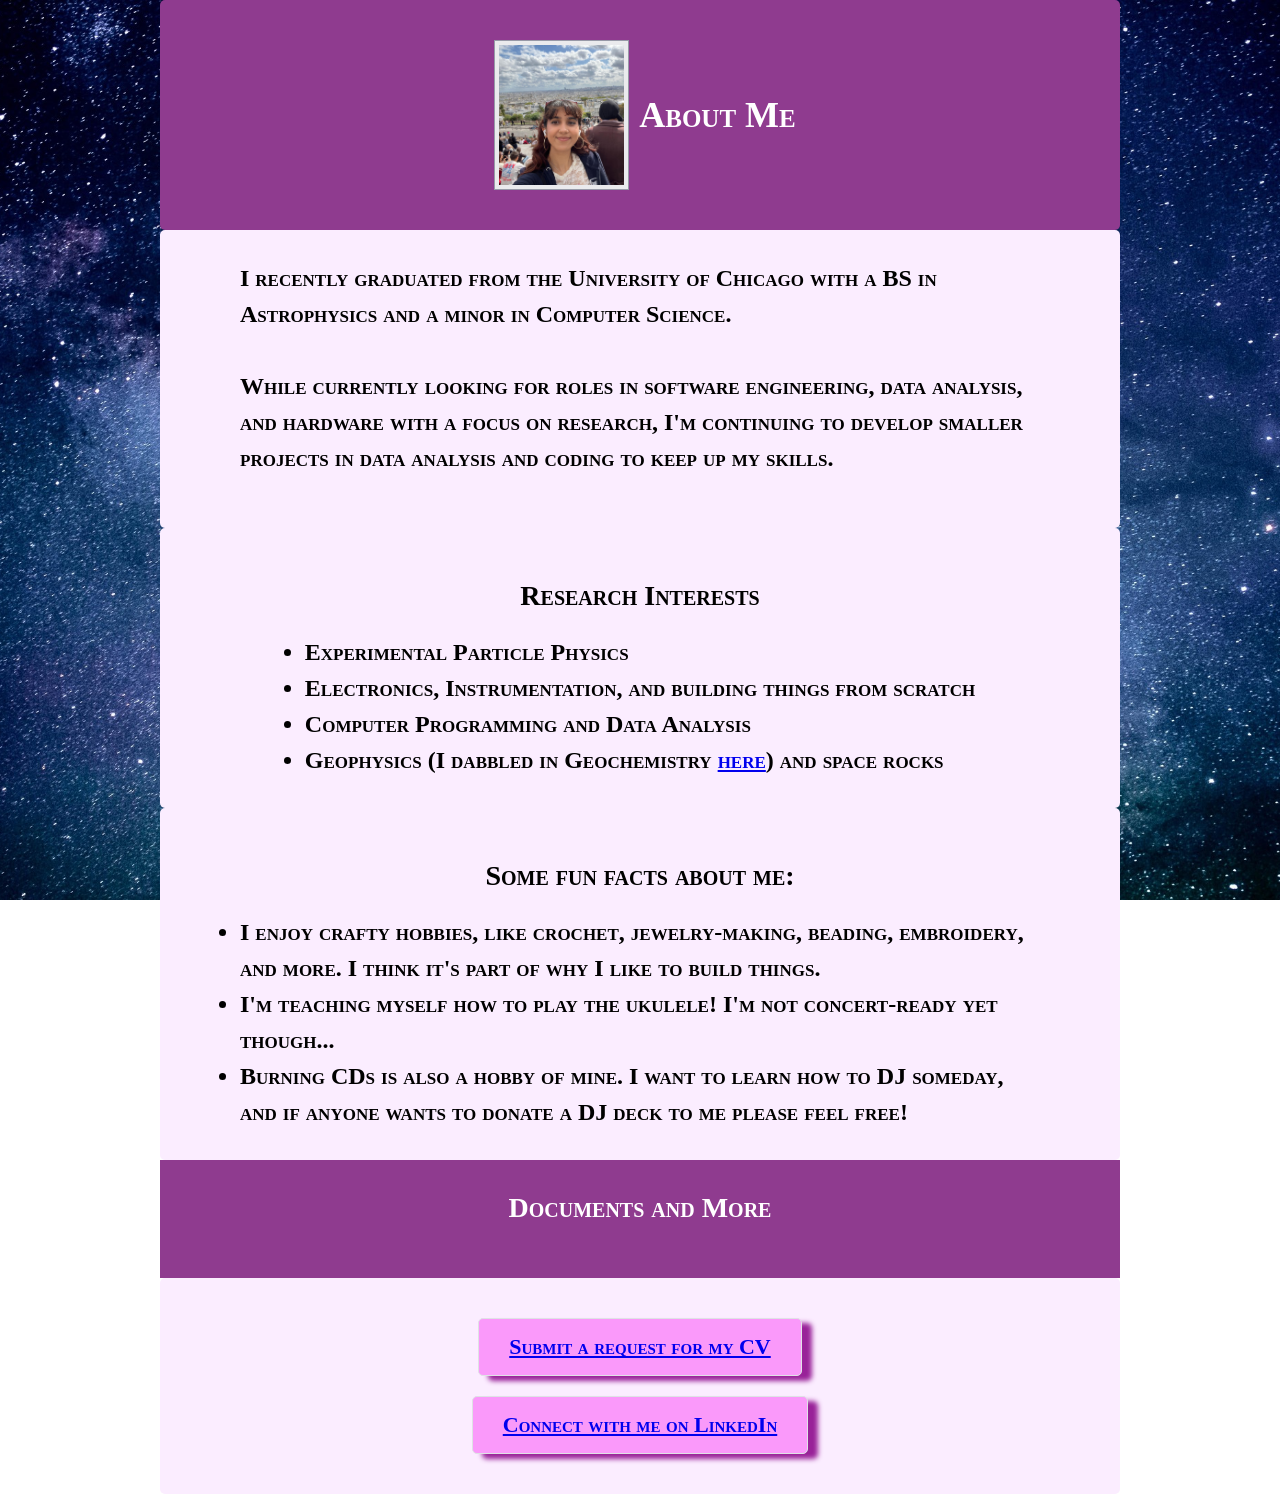
==== public/pages/aboutme.html @ a4ae816f "initial launch on firebase" ====
<!DOCTYPE html>
<html lang="en">
  <head>
	<meta charset="utf-8">
	<title>About Me</title>
	<link rel="stylesheet" href="../assets/stylesheets/pages.css">
  </head>
  <body>
    <section class="container profile-pic">
	  <img src="../assets/bio_pic.jpg" alt="Bio picture of Alexandra Hankish">
	  <h2 class="big-heading">About Me</h2>
	</section>
	
	<section class="container section-filler">
	  <p style="color: rgb(0, 0, 0)">I recently graduated from the University of Chicago with a BS in Astrophysics and a minor in Computer Science.
	  <br><br>While currently looking for roles in software engineering, data analysis, and hardware with a focus on research,
	  I'm continuing to develop smaller projects in data analysis and coding to keep up my skills.</p> 
	</section>
	
	<section class="container section-filler">
		<h2 class="subsection">Research Interests</h2>
		<ul>
			<li><em>Experimental</em> Particle Physics</li>
			<li>Electronics, Instrumentation, and building things from scratch</li>
			<li>Computer Programming and Data Analysis</li>
			<li>Geophysics (I dabbled in Geochemistry <a href="https://drive.google.com/file/d/1rCWxFrsPViPTLGZyNcCmLpXHQL5CMsRv/view?usp=sharing">
			here</a>) and space rocks</li>
		</ul>
	</section>
	
	<section class="container section-filler">
		<h2 class="subsection">Some fun facts about me:</h2>
		<ul>
			<li>I enjoy crafty hobbies, like crochet, jewelry-making, beading, embroidery, and more. I think it's 
			part of why I like to build things.</li>
			<li>I'm teaching myself how to play the ukulele! I'm not concert-ready yet though...</li>
			<li>Burning CDs is also a hobby of mine. I want to learn how to DJ someday, and if anyone wants to 
			donate a DJ deck to me please feel free!</li>
		</ul>
	</section>
	
	<section class="container heading">
	  <h3 style="font-size: 28px">Documents and More</h3>
	</section>
	<section class="container section-filler">
	  <a class="btn btn-alt" href="https://forms.gle/rR6DV7SpV9HVZJs78">Submit a request for my CV</a>
	  <a class="btn btn-alt" href="https://www.linkedin.com/in/alexandra-hankish/">Connect with me on LinkedIn</a>
	</section>
  </body>
</html>
---- public/assets/stylesheets/pages.css ----
/* http://meyerweb.com/eric/tools/css/reset/ 
   v2.0 | 20110126
   License: none (public domain)
*/

html, body, div, span, applet, object, iframe,
h1, h2, h3, h4, h5, h6, p, blockquote, pre,
a, abbr, acronym, address, big, cite, code,
del, dfn, em, img, ins, kbd, q, s, samp,
small, strike, strong, sub, sup, tt, var,
b, u, i, center,
dl, dt, dd, ol, ul, li,
fieldset, form, label, legend,
table, caption, tbody, tfoot, thead, tr, th, td,
article, aside, canvas, details, embed, 
figure, figcaption, footer, header, hgroup, 
menu, nav, output, ruby, section, summary,
time, mark, audio, video {
	margin: 0;
	padding: 0;
	border: 0;
	font-size: 100%;
	font: inherit;
	vertical-align: baseline;
}
/* HTML5 display-role reset for older browsers */
article, aside, details, figcaption, figure, 
footer, header, hgroup, menu, nav, section {
	display: block;
}
body {
	line-height: 1;
}

blockquote, q {
	quotes: none;
}
blockquote:before, blockquote:after,
q:before, q:after {
	content: '';
	content: none;
}
table {
	border-collapse: collapse;
	border-spacing: 0;
}

/*
  ========================================
  Grid
  ========================================
*/

*,
*:before,
*:after {
  -webkit-box-sizing: border-box;
     -moz-box-sizing: border-box;
          box-sizing: border-box;
}

.container {
  display: flex;
  justify-content: center;
  align-items: center;
  margin: 0 auto;
  padding-left: 30px;
  padding-right: 30px;
  width: 960px;
  line-height: 150%;
}

/*
  ========================================
  Typography
  ========================================
*/

html {
  font: small-caps bold 24px cursive;
  background: url(../pexels-astronomy-1867616_1920.jpg) no-repeat center center fixed; 
  -webkit-background-size: cover;
  -moz-background-size: cover;
  -o-background-size: cover;
  background-size: cover;
}

h1, h3, h4, h5, p {
  color: rgb(255, 255, 255);
  display: flex;
  justify-content: center;
  align-items: center;
  margin-bottom: 22px;
}

h2 {
  color: rgb(255, 255, 255);
  font-size: 36px;
}

/* Fixing Nested lists */
ul ul, ol ol, ul ol, ol ul {
  padding-left: 20px; /* Forces nested lists to indent */
}

/*
  ========================================
  Buttons
  ========================================
*/

.btn {
  border-radius: 5px;
  display: inline-block;
  margin: 0;
  background-color: rgb(250, 153, 250);
  font-size: 22px;
}

.btn-alt {
  border: 1px solid #dfe2e5;
  padding: 10px 30px;
  box-shadow: 10px 5px 5px rgb(153, 34, 153);
  margin: 10px;
}

.btn-foot {
  border: 1px solid #dfe2e5;
  padding: 5px 15px;
  box-shadow: 10px 5px 5px rgb(153, 34, 153);
  font-size: 15px;
}

/*
  ========================================
  Home
  ========================================
*/

img {
  background: #eaeaed;
  border: 1px solid #9799a7;
  width: 135px;
  height: 150px;
  padding: 4px; 
  margin: 10px;
}

iframe {
  margin: 10px;
  width: 560px;
  height: 315px;
}

img.profile {
  float: left;
  padding: 4px;
  justify-self: flex-start;
  margin-right: 190px;  
}

.div-flex {
  display: flex;
  margin: 0 auto;
}

.side-img {
  width: 300px;
  height: 315px;
}

.hero {
  padding: 22px 80px 66px 80px;
}

.heading {
  background-color: rgb(143, 59, 143);
  margin: 0 auto;
  padding: 30px 80px 30px 80px;
  width: 960px;
}

.profile-pic {
  background-color: rgb(143, 59, 143);
  border-radius: 5px;
  margin: 0 auto;
  padding: 30px 80px 30px 80px;
  width: 960px;
  display:flex;
}

.section-filler {
  flex-direction: column;
  background-color: rgb(251, 237, 255);
  margin: 0 auto;
  padding: 30px 80px 30px 80px;
  width: 960px;
  border-radius: 5px;
}

h2.subsection {
	font-size: 28px; 
	color: rgb(0, 0, 0);
	padding: 20px;
}

ul.project-lists {
	color: rgb(0, 0, 0); 
	list-style-type:disc;
	width: 880px
}

.big-heading {
	font-size: 36px;
	float: center;
}
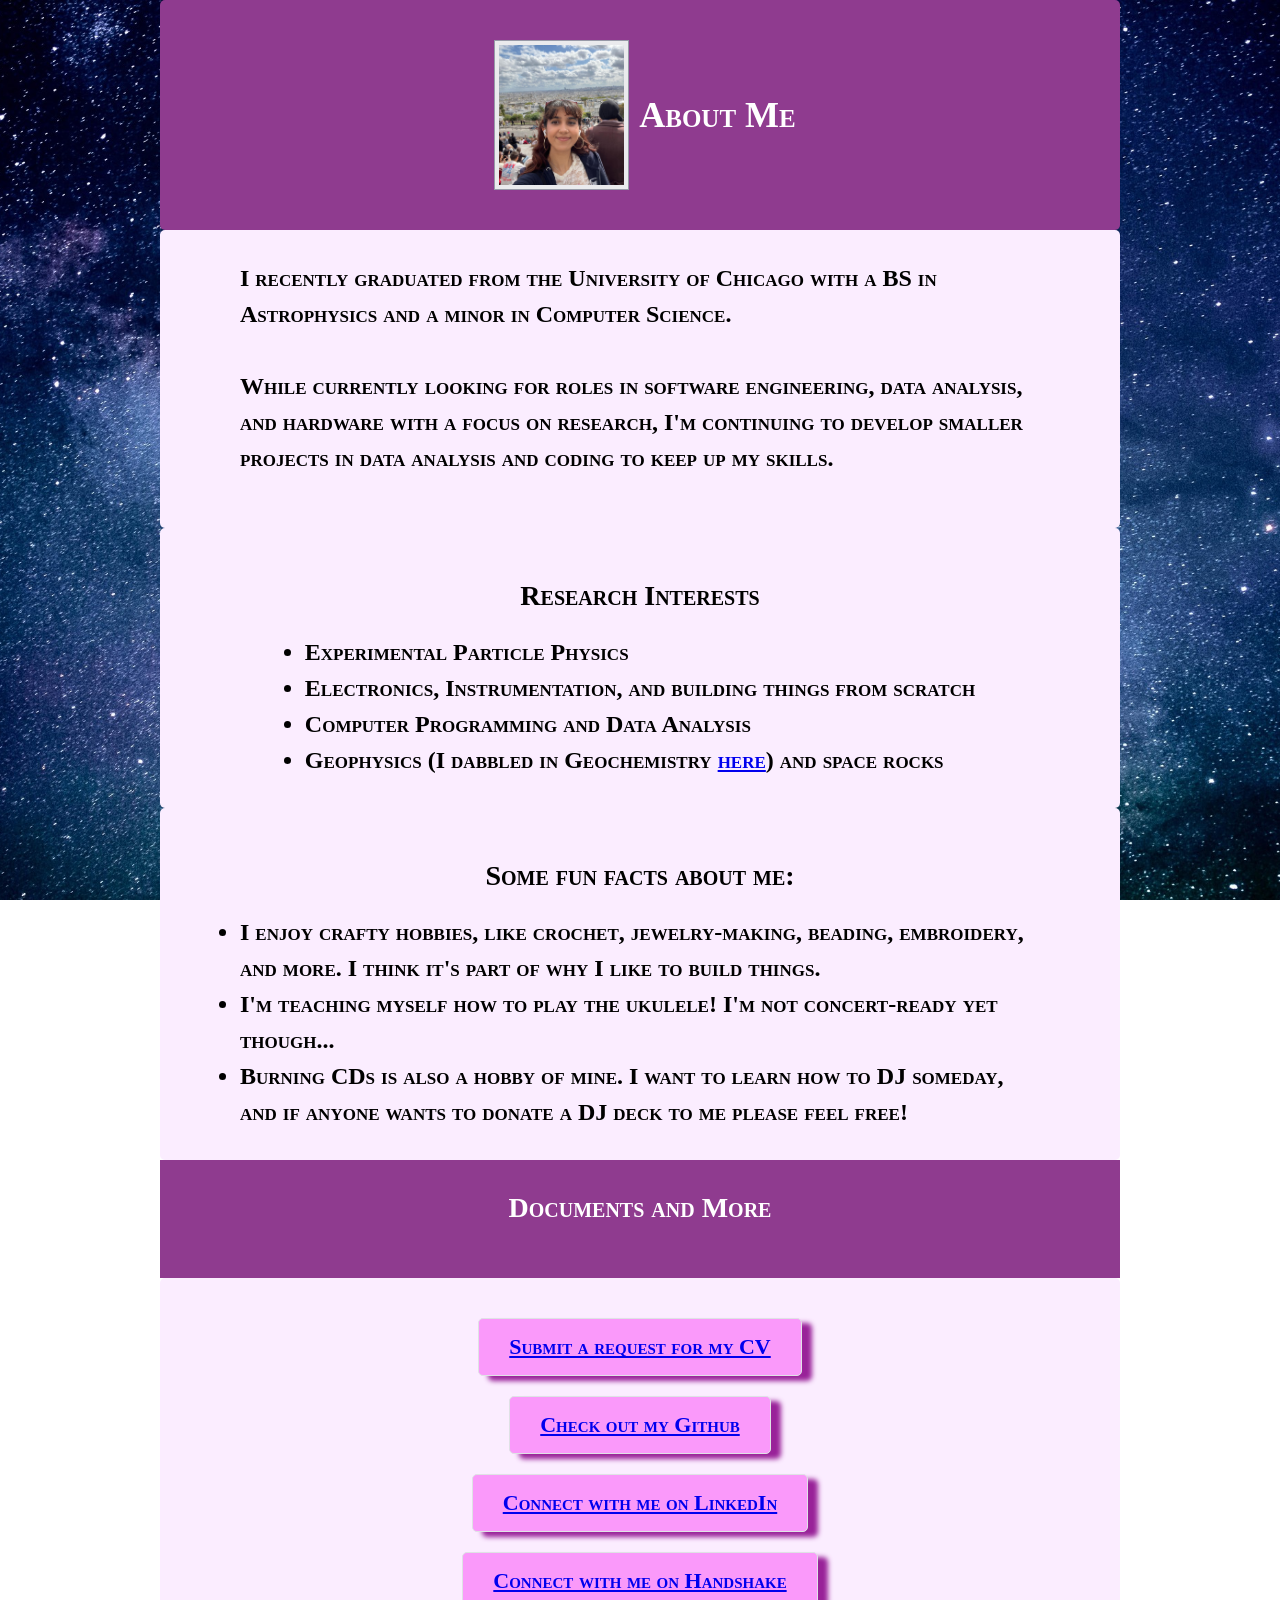
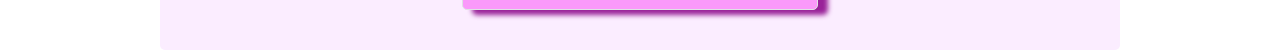
==== commit f5215290: "Adding my new logo and fixing typos" ====
--- a/public/pages/aboutme.html
+++ b/public/pages/aboutme.html
@@ -7,7 +7,7 @@
   </head>
   <body>
     <section class="container profile-pic">
-	  <img src="../assets/bio_pic.jpg" alt="Bio picture of Alexandra Hankish">
+	  <img src="../assets/bio_pic.jpg" alt="Bio picture of Alexandra Hankish"></img>
 	  <h2 class="big-heading">About Me</h2>
 	</section>
 	
@@ -44,7 +44,9 @@
 	</section>
 	<section class="container section-filler">
 	  <a class="btn btn-alt" href="https://forms.gle/rR6DV7SpV9HVZJs78">Submit a request for my CV</a>
-	  <a class="btn btn-alt" href="https://www.linkedin.com/in/alexandra-hankish/">Connect with me on LinkedIn</a>
+    <a class="btn btn-alt" href="https://github.com/ahankish">Check out my Github</a>
+    <a class="btn btn-alt" href="https://www.linkedin.com/in/alexandra-hankish/">Connect with me on LinkedIn</a>
+    <a class="btn btn-alt" href="https://uchicago.joinhandshake.com/profiles/wvuyse">Connect with me on Handshake</a>
 	</section>
   </body>
 </html>
--- a/public/assets/stylesheets/pages.css
+++ b/public/assets/stylesheets/pages.css
@@ -70,6 +70,13 @@
   line-height: 150%;
 }
 
+footer {
+  display: flex;
+  justify-content: center;
+  align-items: center;
+  margin: 0 auto;
+}
+
 /*
   ========================================
   Typography
@@ -159,6 +166,13 @@
   margin-right: 190px;  
 }
 
+img.logo {
+  display: flex;
+  justify-content: center;
+  max-width: 100%;
+  height: auto;
+}
+
 .div-flex {
   display: flex;
   margin: 0 auto;
